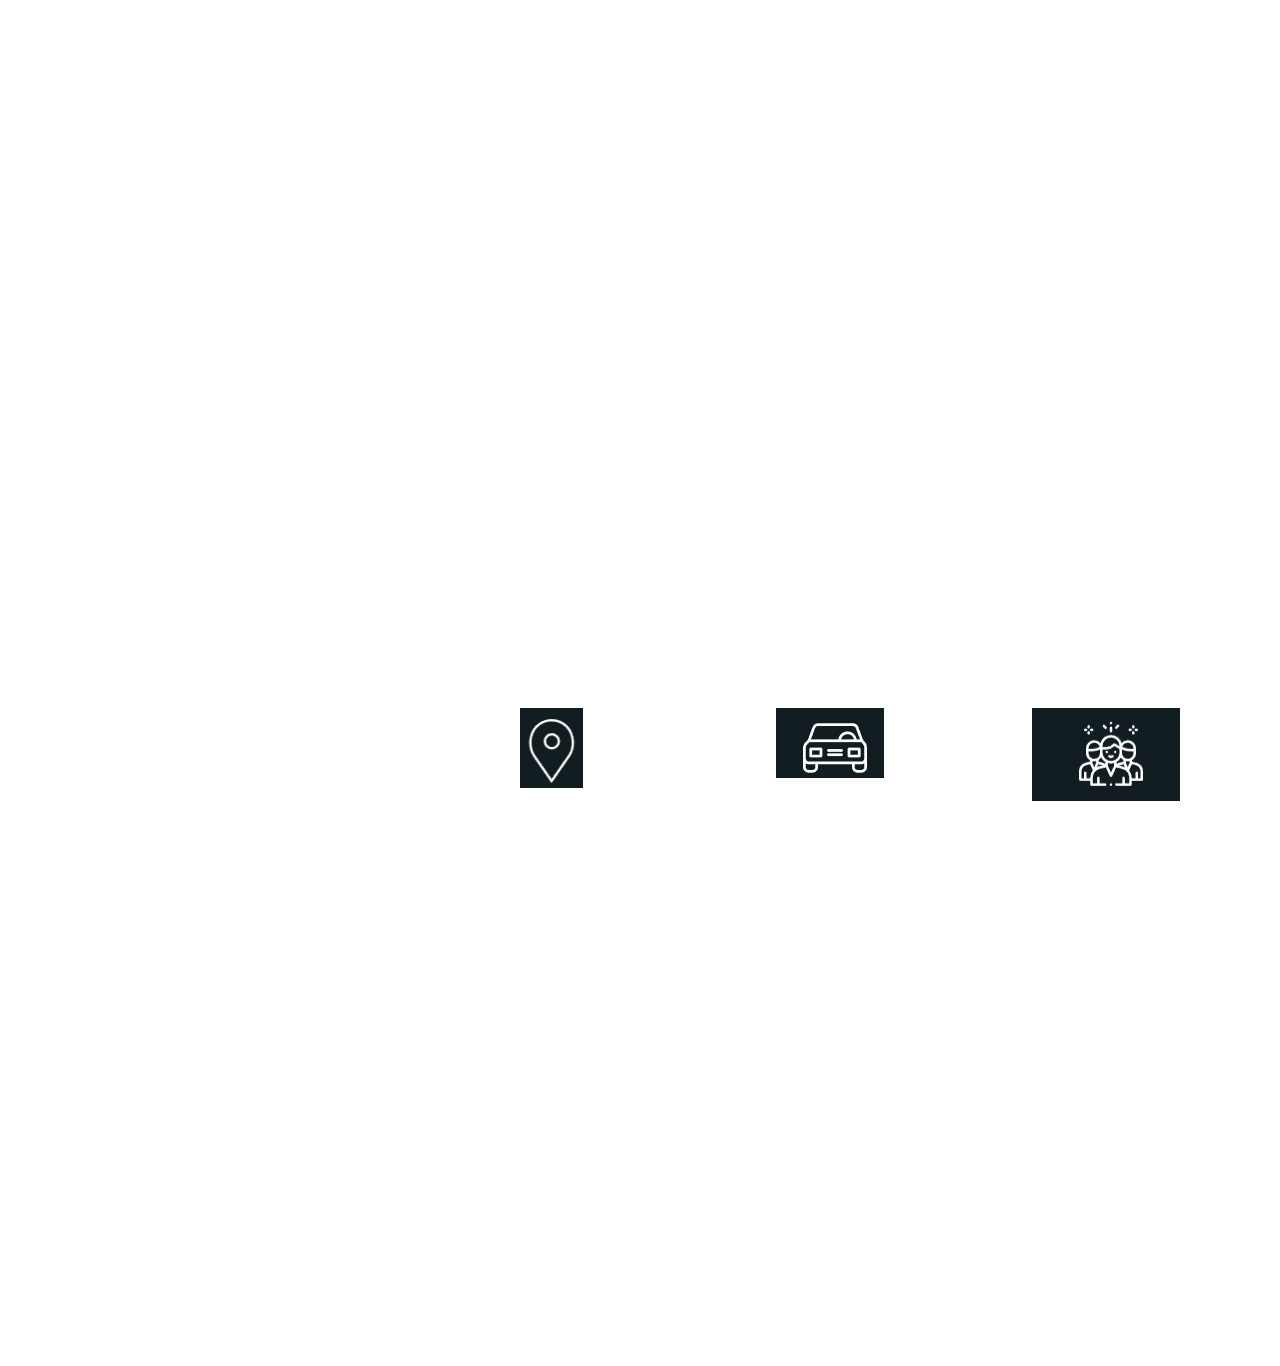
==== page1.html @ 75fc5ab4 "uploading" ====
<!DOCTYPE html>
<html lang="en">
  <head>
    <meta charset="UTF-8" />
    <meta name="viewport" content="width=device-width, initial-scale=1.0" />
    <title>Page1</title>
    <link rel="stylesheet" href="style.css" />
  </head>
  <body>
    <div class="bg">
      <div class="details">
        <h2>RENTAL CAR SERVICES</h2>
        <p>
          Find the best possible rental car rate. Compare rates worldwide and
          save up to 60% on deals from over 1,053 car rental companies.
        </p>
      </div>
      <div>
        <img src="images\location.png" alt="" />
        <h2>LOCATION</h2>
      </div>
      <div>
        <img src="images\car.png" alt="" />
        <h2>250+ CARS</h2>
      </div>
      <div>
        <img src="images\group.png" alt="" />
        <h2>HAPPY USERS</h2>
      </div>
    </div>
  </body>
</html>
---- style.css ----
*{
  box-sizing: border-box;
}
body{
  width: 100%;
  
  background-color: #ffff;
}
nav{
  background-color: #ffff;
 margin-top: 0;
 text-align: center;
 height: 10vh;
  display: grid;
  grid-template-columns: 0.2fr 1fr;
}
nav>img{
  padding-left: 20%;
  padding-top: 2%;
}
nav>ul>li>a{
  text-decoration: none;
  color: black;
}
ul{
  display: flex;
  flex-direction: row;
  justify-content: space-around;
  padding-right: 4%;
}
li{  list-style-type: none;
}
.bgimg{
  
  position: absolute;
  width: 100%;
  background:url(https://images03.nicepage.com/c461c07a441a5d220e8feb1a/aece5f8f6c1b54c085522a1e/zzzzmin.jpg) no-repeat ;
 background-size: cover;
 height: 150vh;
  display: flex;
 flex-direction: row-reverse;


}
.info{
  width: 50%;
  padding-top: 10%;
  margin-right: 10%;
}
.info>h1{
  color: #ffff;
  font-size: 5rem;
  font-weight: 300;
  font-family: "changa One";
  letter-spacing: 6px;
}
.info>p{
  font-size: 1.5rem;
  color: #ffff;
}
.info>button{
  width:130px;
  height:40px; 
  text-transform: uppercase;
  font-weight: 700;
  letter-spacing: 2px;

}
.bottom{
  position: relative;
  margin-top: 60%;
  display: grid;
  grid-template-columns: 1fr 1fr 1fr;
  padding-left: 6%;
  padding-right: 6%;
}
.bottom>div{
  background-color: #ffff ;
  width: 90%;
  text-align: center;

}
.bottom>div>img{

  width: 90%;
  margin: 7%;
}
.description{
  text-align: center;
  background-color: #9c9a9a33;
  color: #ffff;
  margin-top:5% ;
  padding-top: 10%;
  padding-bottom: 10%;
}
.description>p>a{
  color: #ffff;
}
.bg{
  background: url(https://images03.nicepage.com/c461c07a441a5d220e8feb1a/e063feab6b36530b96df1e83/13717min.jpg) no-repeat;
  background-size: cover; 
  height: 150vh;
  width: 100%;
  display: grid;
  grid-template-columns: 1fr 0.5fr 0.5fr 0.5fr;
  padding-top: 700px;
}
.bg>div>h2{
  color: #ffff;
}
.bg>div>p{
  color: #ffff  ;
}
.details{
  width: 60%;
  margin-left: 9%;
}
body > div > div:nth-child(3) > h2{
  margin-top: 43px;
}
body > div > div:nth-child(2) > h2{
  margin-top: 34px;
}
.p2bg{
  background: url(https://images03.nicepage.com/c461c07a441a5d220e8feb1a/001dc0033567510e92ab23c1/2693368min1.jpg) no-repeat;
  background-size: cover;
  height: 100vh;
   display: grid;
   grid-template-columns: 1fr 1fr;
}
.imgesad{
  display: grid;
  grid-template:1fr 1fr 1fr ;
}
.pag2bg{
  padding-top: 200px;
  position: absolute;
  background: url(https://images03.nicepage.com/c461c07a441a5d220e8feb1a/a45e286fbab25986a68990a0/10490min.jpg) no-repeat;
  background-size: cover;
  height: 140vh;
  padding-left: 20px;

}
.pag2bg>h1{
  text-transform: uppercase;
  font-size: 5.5rem;
  font-weight: 300;
  margin: 0;
  color: #ffff;
  width: 70%;
}
.pag2bg>P{
  font-size: 1.25rem;
  color: #ffffff;
  width: 40%;
}
.pag2bg>button{
  height: 40px;
  width: 150px;
}
.pg4grid{
  background-color: #ffff;
  display: grid;
  grid-template-columns: 1fr 1fr;
  grid-column-gap: 16px;
  border: transparent 1px solid;
margin: 6%;
}
.pg4grid>img{
  width:100%;

}
.pg4grid>div>h1{
  font-weight: 700;
    font-family: Roboto, sans-serif;
    font-size: 3.625rem;
}
.pg4grid>div>h2{
  font-size: 1.875rem;
  font-weight: 400;
  margin-top: 0;
}
p{
  font-size: 1rem;
    line-height: 1.6;
}
.app{
  display: flex;
  flex-direction: row;
}
.app>img{
  width:150px;
  padding-bottom: 10%;
}
.pag5bg{
  display: grid;
  grid-template-columns: 1fr 1fr;
  margin: 14%;
}
.pag5bg>div>h1{
  font-size: 4.5rem;
  color: #2c39b9 ;
  font-weight: 400;
}
.pag5bg>div>p{
  font-style: italic;
  font-size: 1.125rem;
}
.pag5bg>div>button{
  background-color: #2c39b9;
    color: #ffffff;
    height: 7vh;
    width: 25vh;
    border-radius: 9px;
}
.pag5bg>img{
  width:70vh
}
.pg8bg{
  background: url(https://images03.nicepage.com/c461c07a441a5d220e8feb1a/b55ee43404f15299affdcbe9/a.jpg) no-repeat;
  background-size: cover;
  height: 150vh;
  display: grid;
 grid-template-columns: 1fr 0.5fr 0.5fr 0.5fr ;
 padding-left: 4%;
 padding-right: 4%;
}
.pg8bg>div{
  padding-top: 7%;
  padding-left: 3%;
    margin-top: 600px;
    background-color: rgba(0, 0, 0, 0.489);

}
.pg8bg>div>h1 {
  color: #ffff;
  letter-spacing: 2px;
  font-size: 1.5rem;
}
.pg8bg>div>p{
  color: #ffff;
}
.pg8bg>div>img{
  height: 100px;
}

body > .pg8bg  > div:nth-child(1) > h1{

    margin-top: 6%;
    text-transform: uppercase;
    letter-spacing: 8px;
    font-weight: 500;
    margin-bottom: 0;
    color: #ffbd31;}
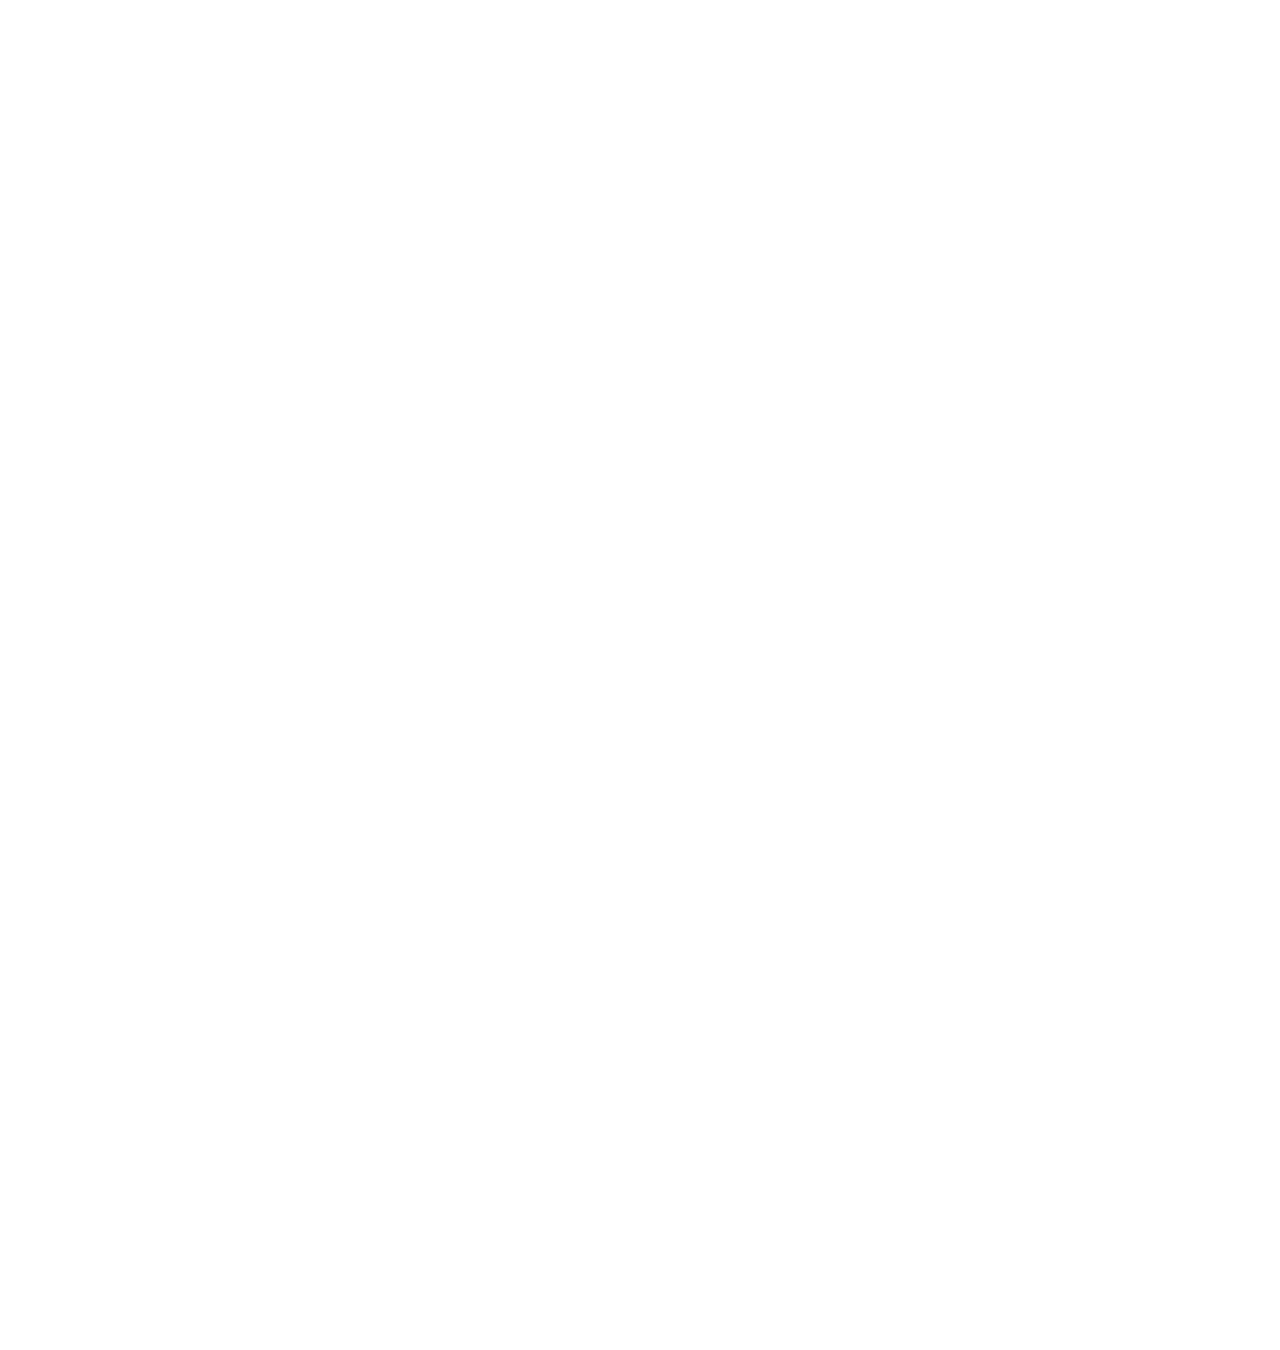
==== commit c6a9f69b: "mobile respo" ====
--- a/page1.html
+++ b/page1.html
@@ -8,23 +8,25 @@
   </head>
   <body>
     <div class="bg">
-      <div class="details">
+      <div id="images" class="details" >
         <h2>RENTAL CAR SERVICES</h2>
         <p>
           Find the best possible rental car rate. Compare rates worldwide and
           save up to 60% on deals from over 1,053 car rental companies.
         </p>
       </div>
-      <div>
-        <img src="images\location.png" alt="" />
+      <div id="images" >
+        <img src="images\location.svg" alt="" />
         <h2>LOCATION</h2>
       </div>
-      <div>
-        <img src="images\car.png" alt="" />
+      <div id="images">
+        <img 
+        src="images\car.svg" alt="" />
         <h2>250+ CARS</h2>
       </div>
-      <div>
-        <img src="images\group.png" alt="" />
+      <div id="images">
+        <img 
+         src="images\group.svg" alt="" />
         <h2>HAPPY USERS</h2>
       </div>
     </div>
--- a/style.css
+++ b/style.css
@@ -3,7 +3,9 @@
 }
 body{
   width: 100%;
-  
+  overflow-x:hidden ;
+  margin: 0;
+  padding: 0;
   background-color: #ffff;
 }
 nav{
@@ -71,7 +73,7 @@
   margin-top: 60%;
   display: grid;
   grid-template-columns: 1fr 1fr 1fr;
-  padding-left: 6%;
+  padding-left: 12%;
   padding-right: 6%;
 }
 .bottom>div{
@@ -105,6 +107,9 @@
   grid-template-columns: 1fr 0.5fr 0.5fr 0.5fr;
   padding-top: 700px;
 }
+#images>img{
+  width: 65%;
+}
 .bg>div>h2{
   color: #ffff;
 }
@@ -115,23 +120,46 @@
   width: 60%;
   margin-left: 9%;
 }
-body > div > div:nth-child(3) > h2{
-  margin-top: 43px;
-}
-body > div > div:nth-child(2) > h2{
-  margin-top: 34px;
-}
+
 .p2bg{
   background: url(https://images03.nicepage.com/c461c07a441a5d220e8feb1a/001dc0033567510e92ab23c1/2693368min1.jpg) no-repeat;
   background-size: cover;
-  height: 100vh;
+  
    display: grid;
    grid-template-columns: 1fr 1fr;
 }
 .imgesad{
   display: grid;
-  grid-template:1fr 1fr 1fr ;
-}
+  grid-template-columns: 1fr 1fr;
+  grid-template-rows: 1fr 1fr;
+  grid-column-gap: 2%;
+  grid-row-gap: 2%;
+  padding: 14vh;
+}
+.imgesad>img{
+  width: 100%;
+}
+.imgesad>.img1
+{ width: 100% !important;
+  height: 100%;
+  grid-area: 1/1/2/3;
+}
+.imgesad>.img2{
+  width: 100%;
+  height: 100%;
+}
+.imgesad>.img3{
+  width: 100%;
+  height: 100%;
+}
+.p2bg>div>h1{
+  font-family: "Poller One";
+    font-size: 3.75rem;
+    line-height: 1;
+    margin: 8px 0 0;
+    color: #ffbd31
+}
+
 .pag2bg{
   padding-top: 200px;
   position: absolute;
@@ -158,6 +186,28 @@
   height: 40px;
   width: 150px;
 }
+
+
+.content {
+  padding-top: 15vh;
+  padding-left: 20vh;
+}
+
+.p2bg h1 {
+  color: #333;
+}
+
+.p2bg p {
+  color: #666;
+  margin-bottom: 20px;
+}
+
+
+.img1 {
+  width: 100%; 
+  max-width: 100%;
+}
+
 .pg4grid{
   background-color: #ffff;
   display: grid;
@@ -168,6 +218,7 @@
 }
 .pg4grid>img{
   width:100%;
+  height: 100%;
 
 }
 .pg4grid>div>h1{
@@ -252,3 +303,162 @@
     font-weight: 500;
     margin-bottom: 0;
     color: #ffbd31;}
+    .pg9bg{
+      background: url(https://images03.nicepage.com/c461c07a441a5d220e8feb1a/886e4a658b7e55af963e03e9/Untitled1.jpg) no-repeat;
+      background-size: cover;
+      display: grid;
+      grid-template-columns: 1fr 1fr;
+  }
+  .p9img{
+    
+    display: grid;
+    grid-template-columns: 1fr 1fr;
+    grid-template-rows: 1fr 1fr;
+    grid-column-gap: 5%;
+    grid-row-gap: 5%;
+    padding-top: 15vh;
+    padding-right: 15vh;
+  
+  }
+  .p9img>.one{
+    grid-area: 1/1/2/3;
+    width: 100%;
+  }
+  .p9img>.two{
+    width: 100%;
+  }
+  .p9img>.three{
+    width: 100%;
+  }
+  .pg9bg>.in{
+    padding: 20vh;
+  }
+  .pg9bg>div>h3{
+    text-transform: uppercase;
+    font-size: 1.5rem;
+    letter-spacing: 7px;
+    font-weight: 400;
+    font-family: Roboto, sans-serif;
+    margin: 0;
+    color: #2cccc4
+  }
+  .pg9bg>div>h1{
+    font-family: "Poller One";
+    font-size: 4.0625rem;
+    font-weight: 400;
+    line-height: 1;
+    margin: 16px 0 0;
+    color: #f42828
+  }
+  .pg9bg>div>p{
+    color: #ffffff;
+    margin: 36px 0 0;
+    font-family: 'Open Sans', sans-serif;
+  }
+  .pg9bg>div>button{
+    background-image: none;
+    font-weight: 700;
+    text-transform: uppercase;
+    font-size: 1.125rem;
+    letter-spacing: 3px;
+    margin: 36px auto 0 0;
+    padding: 14px 30px;
+    background-color: #f42828
+  }
+.girlimg{
+  background: url(https://images03.nicepage.com/c461c07a441a5d220e8feb1a/becf5363e46752c7aa4a0601/billionphotos18572711.jpg) no-repeat;
+  background-size: cover;
+}
+.pag2bg>.bottom{
+ margin-top:250px !important;
+}
+@media screen and (max-width:430px)
+{
+nav>ul{
+  display: none;
+}
+.bgimg{
+  flex-direction: column;
+}
+.bottom{
+  grid-template-columns: none;
+  grid-template-rows: 1fr 1fr 1fr;
+  margin-top: 700px;
+  grid-row-gap: 2%;
+}
+.info>h1{
+ font-size:3rem;
+}
+
+.info {
+  width: 91%;
+  padding-top: 46%;
+  padding-left: 14%;
+  padding-right: 0;
+}
+.pag2bg{
+  padding-top: 120px;
+background-position-x: right;
+}
+.pag2bg>h1{
+  font-size: 4.5rem;
+}
+.pag2bg>p{
+  width: 80%;
+}
+.pag2bg>.bottom{
+  margin-top: 76px !important;
+}
+.bg{
+  padding-top: 200px;
+  grid-template-columns: none;
+  grid-template-rows: repeat(4,1fr);
+  grid-row-gap: 2%;
+  padding-left: 10vh;
+  padding-right: 10vh;
+}
+.details{
+  text-align: center;
+  width: 100%;
+  height: 100%;
+  margin: 0;
+}
+#images{
+  text-align: center;
+  background-color: #111111;
+  height: 100%;
+}
+#images>img{
+  width: 24%;
+}
+.bg>div>h2{
+  font-size: 1rem;
+}
+.p2bg{
+  grid-template-columns: none;
+  grid-template-rows: 0.5 fr 1fr;
+}
+.content{
+  padding: 0;
+  padding-left: 10%;
+  padding-right: 10%;
+}
+.content>button{
+  width: 25vh !important;
+}
+.content>p{
+  font-size: 1.2rem;
+}
+.imgesad{
+  grid-template-columns: none;
+  padding: 10%;
+}
+.imgesad>.img1{
+  grid-area: 1/1/2/2;
+}
+.pg4grid{
+  grid-template-columns: none;
+  grid-template-rows: 1fr 1fr;
+
+}
+}